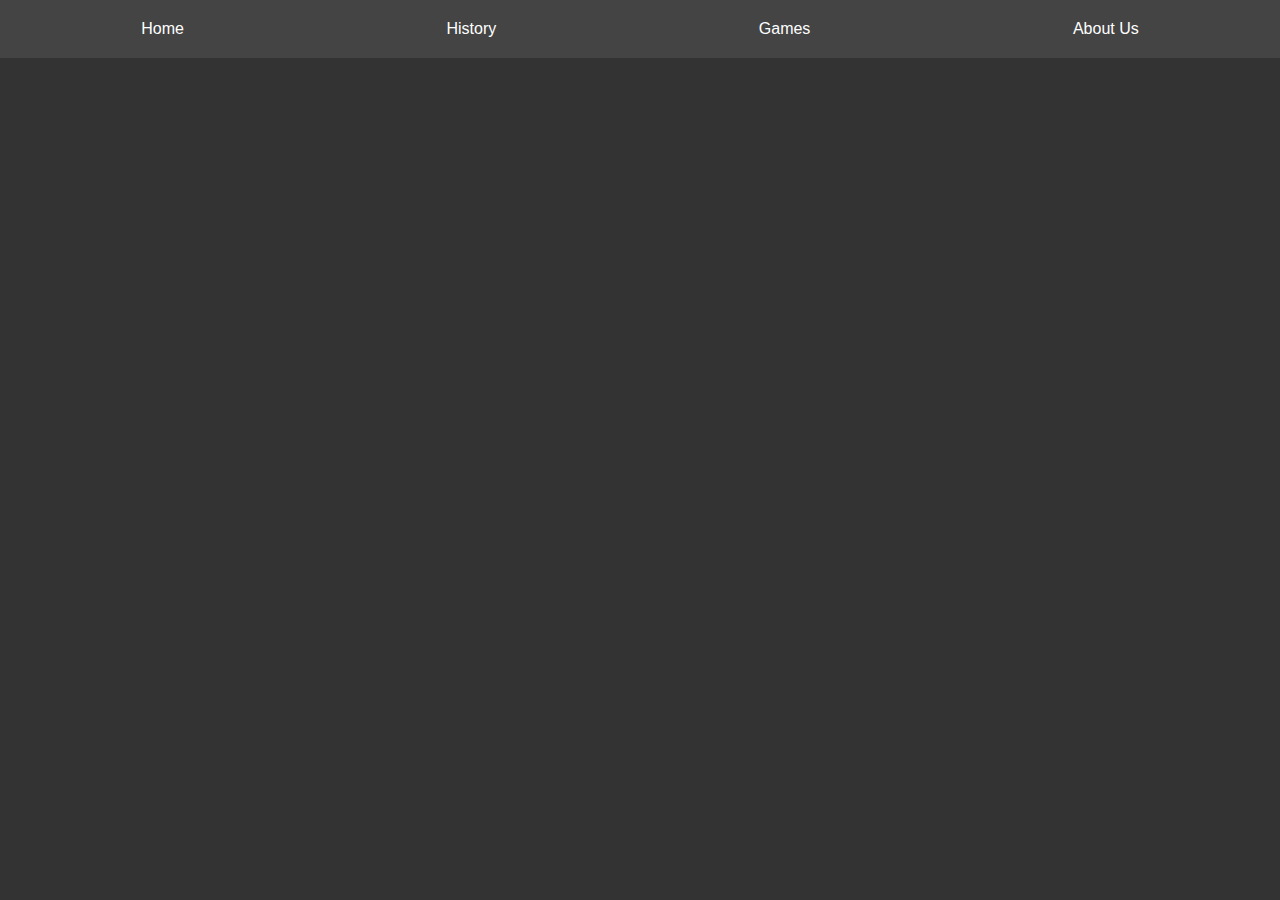
==== about.html @ a255ad21 "edited minor code" ====
<!DOCTYPE html>
<html lang="en">
<head>
    <meta charset="UTF-8">
    <meta name="viewport" content="width=device-width, initial-scale=1.0">
    <title>Game O' Pedia</title>
    <link rel="stylesheet" href="style.css">
</head>
<body>
    <div class="navbar">
        <div class="nav-item" id="home"><a href="index.html">Home</a></div>
        <div class="nav-item" id="history"><a href="history.html">History</a></div>
        <div class="nav-item" id="games">
            <a href="#">Games</a>
            <div class="dropdown">
                <a href="#">Ping Pong</a>
                <a href="#">Platformer</a>
            </div>
        </div>
        <div class="nav-item" id="about"><a href="about.html">About Us</a></div>
    </div> 
    
</body>
</html>
---- style.css ----
body {
    margin: 0;
    font-family: Arial, sans-serif;
    background-color: #333;
    color: #fff;
}

.navbar {
    display: flex;
    background-color: #444;
    padding: 10px;
    justify-content: space-around;
}

.nav-item {
    position: relative;
}

.nav-item a {
    text-decoration: none;
    color: #fff;
    padding: 10px 20px;
    display: block;
    border-radius: 15px;
    transition: background-color 0.3s, color 0.3s;
}

.nav-item a:hover {
    background-color: #555;
    color: #ddd;
}

.dropdown {
    display: none;
    position: absolute;
    top: 100%;
    left: 0;
    background-color: #444;
    min-width: 160px;
    z-index: 1;
    border-radius: 10px;
    transition: background-color 0.3s;
}

.dropdown a {
    padding: 10px 20px;
    display: block;
    color: #fff;
    text-decoration: none;
    border-radius: 10px;
    transition: background-color 0.3s, color 0.3s;
}

.dropdown a:hover {
    background-color: #555;
    color: #ddd;
}

#games:hover .dropdown {
    display: block;
}
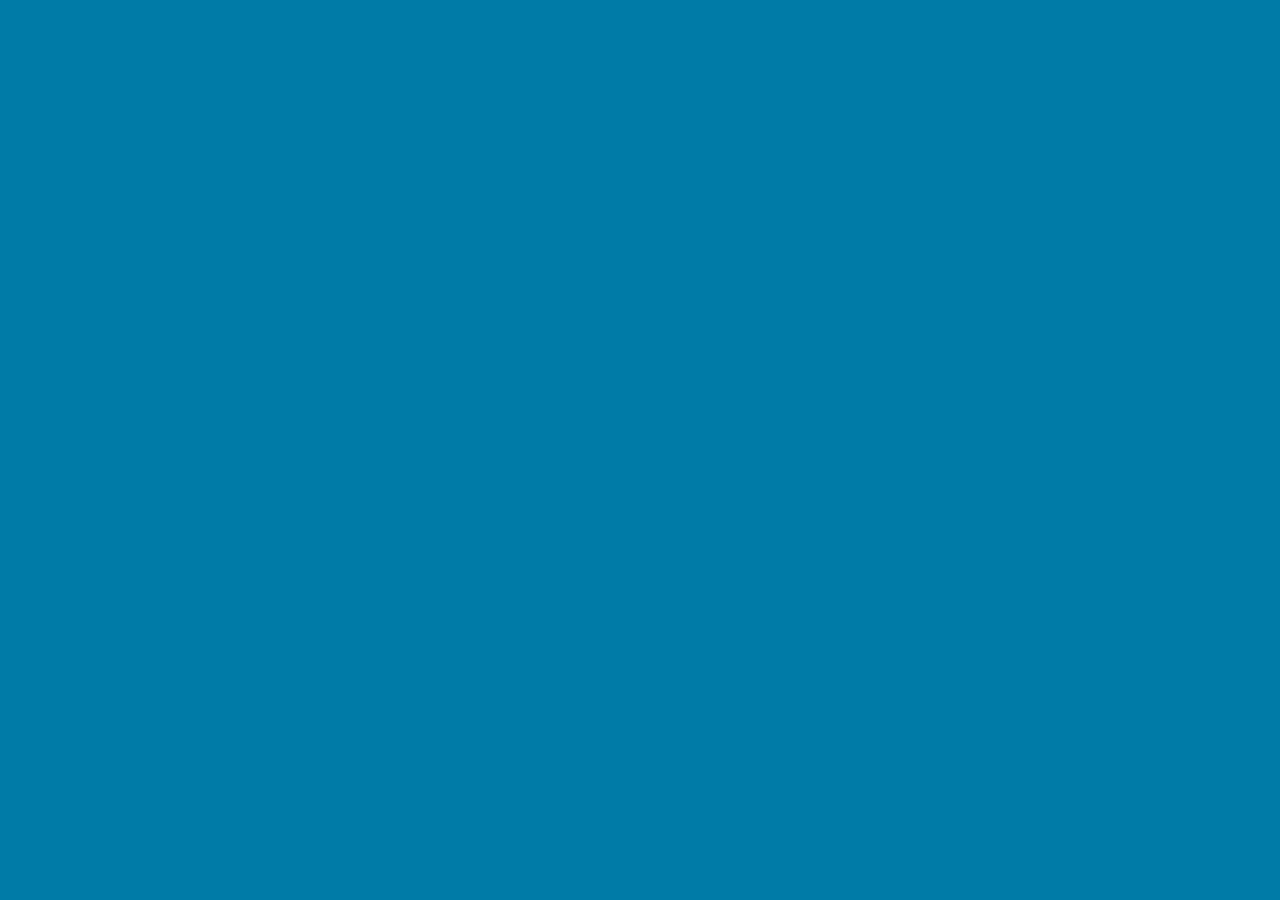
==== commit a5ac16d5: "Added snake game" ====
--- a/about.html
+++ b/about.html
@@ -4,21 +4,11 @@
     <meta charset="UTF-8">
     <meta name="viewport" content="width=device-width, initial-scale=1.0">
     <title>Game O' Pedia</title>
-    <link rel="stylesheet" href="style.css">
+    <link rel="stylesheet" href="styles/style.css">
 </head>
 <body>
-    <div class="navbar">
-        <div class="nav-item" id="home"><a href="index.html">Home</a></div>
-        <div class="nav-item" id="history"><a href="history.html">History</a></div>
-        <div class="nav-item" id="games">
-            <a href="#">Games</a>
-            <div class="dropdown">
-                <a href="#">Ping Pong</a>
-                <a href="#">Platformer</a>
-            </div>
-        </div>
-        <div class="nav-item" id="about"><a href="about.html">About Us</a></div>
-    </div> 
+    
+
     
 </body>
 </html>--- a/styles/style.css
+++ b/styles/style.css
@@ -0,0 +1,72 @@
+body {
+    margin: 0;
+    font-family: Arial, sans-serif;
+    background-color: #007BA7;
+    color: #fff;
+}
+
+header {
+    text-align: center;
+    padding: 20px;
+}
+
+.logo {
+    max-width: 150px;
+    height: auto;
+}
+
+.slider-container {
+    position: relative;
+    width: 70%; 
+    max-width: 800px; 
+    margin: auto;
+    display: flex;
+    align-items: center;
+    justify-content: center;
+    padding-top: 90px; 
+}
+
+
+.slider {
+    overflow: hidden;
+    border: 2px solid #ddd;
+    border-radius: 15px;
+    position: relative;
+}
+
+.slides {
+    display: flex;
+    transition: transform 0.5s ease-in-out;
+}
+
+.slides img {
+    width: 100%;
+    height: auto;
+    display: block;
+    border-radius: 15px;
+    object-fit: contain;
+}
+
+#toTop {
+    position: fixed;
+    bottom: 0;
+    right: 0;
+    background-color: transparent;
+    border: none;
+    outline: none;
+    cursor: pointer;
+    z-index: 9999;
+    display: none;
+}
+
+.black-screen {
+    position: fixed;
+    top: 0;
+    left: 0;
+    width: 100%;
+    height: 100%;
+    background-color: rgba(0, 0, 0, 1);
+    z-index: 9999;
+    opacity: 0;
+    transition: opacity 0.3s;
+}
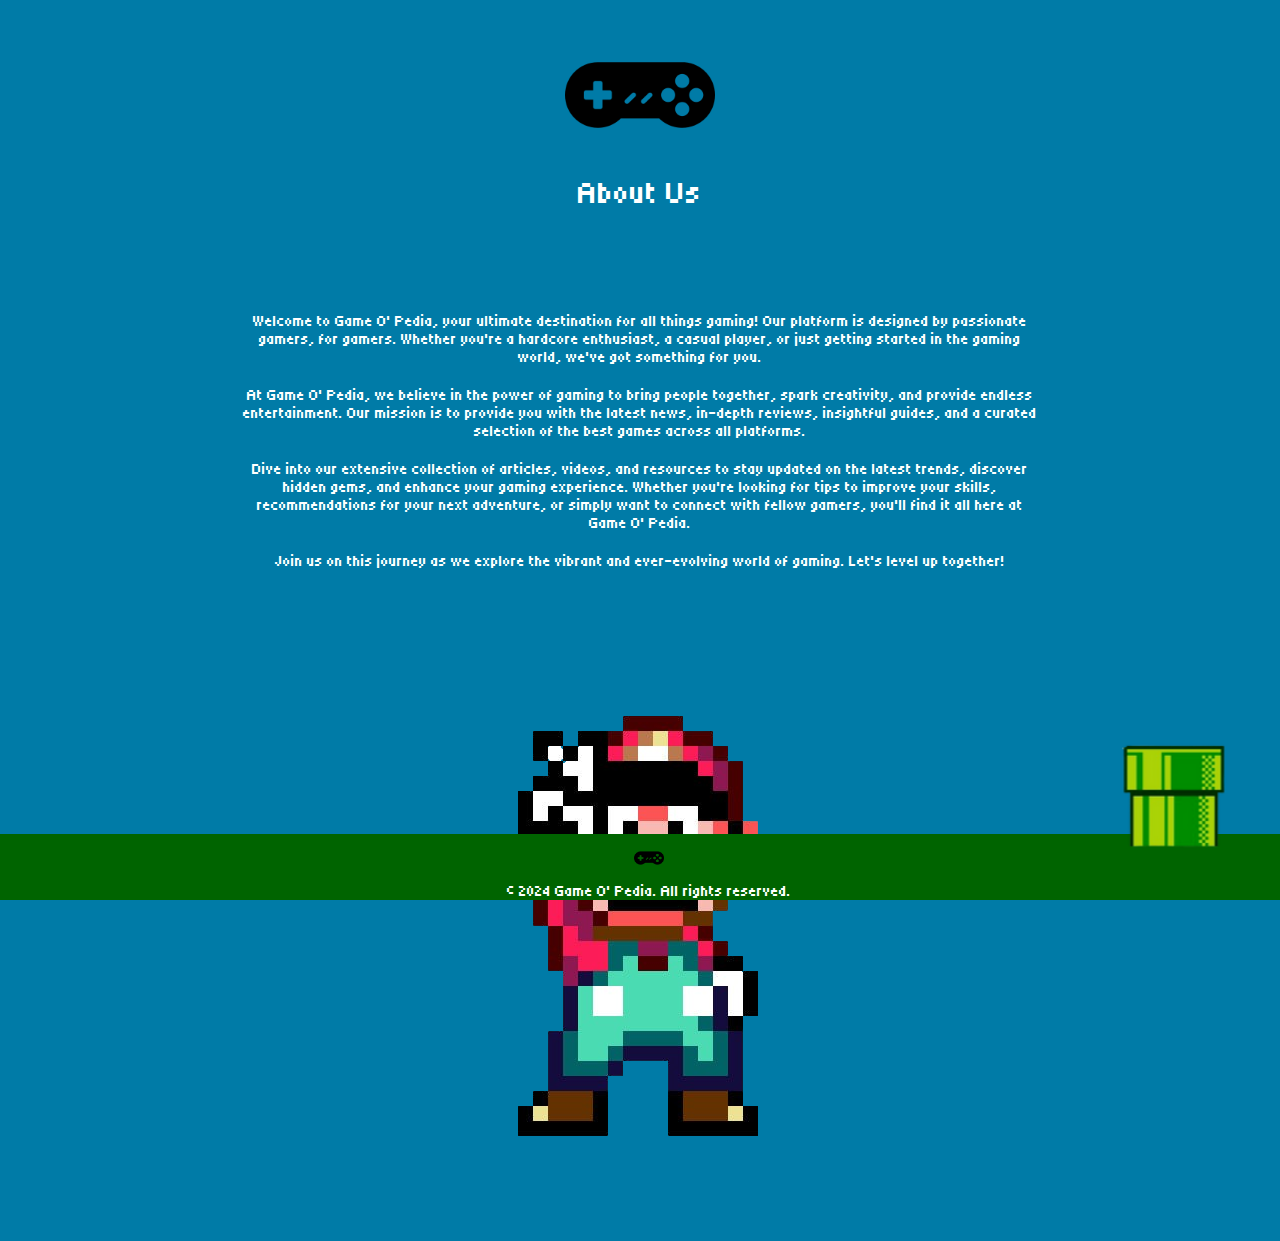
==== commit fa9c5df6: "Finished about us and added necessary styles" ====
--- a/about.html
+++ b/about.html
@@ -5,10 +5,50 @@
     <meta name="viewport" content="width=device-width, initial-scale=1.0">
     <title>Game O' Pedia</title>
     <link rel="stylesheet" href="styles/style.css">
+    <link rel="preconnect" href="https://fonts.googleapis.com">
+    <link rel="preconnect" href="https://fonts.gstatic.com" crossorigin>
+    <link href="https://fonts.googleapis.com/css2?family=Tiny5&display=swap" rel="stylesheet">
 </head>
 <body>
     
+    <header>
+        <img src="img/logo.png" alt="Game O' Pedia Logo" class="logo">
+        <div class="title">About Us</div>
+    </header>
 
+    <div class="about-section">
+        <p>
+            Welcome to Game O' Pedia, your ultimate destination for all things gaming! Our platform is designed by passionate gamers, for gamers.
+            Whether you're a hardcore enthusiast, a casual player, or just getting started in the gaming world, we've got something for you.
+        </p>
+        <p>
+            At Game O' Pedia, we believe in the power of gaming to bring people together, spark creativity, and provide endless entertainment. 
+            Our mission is to provide you with the latest news, in-depth reviews, insightful guides, and a curated selection of the best games across all platforms.
+        </p>
+        <p>
+            Dive into our extensive collection of articles, videos, and resources to stay updated on the latest trends, discover hidden gems, 
+            and enhance your gaming experience. Whether you're looking for tips to improve your skills, recommendations for your next adventure, 
+            or simply want to connect with fellow gamers, you'll find it all here at Game O' Pedia.
+        </p>
+        <p>
+            Join us on this journey as we explore the vibrant and ever-evolving world of gaming. Let's level up together!
+        </p>
+    </div>
+    <div class="bottom-image-container">
+        <img src="img/marioPeace.png" alt="Bottom Image">
+    </div>
+    <footer>
+        <img src="img/logo.png" alt="Game O' Pedia Logo" class="footer-logo">
+        <p>&copy; 2024 Game O' Pedia. All rights reserved.</p>
+    </footer>
+    
+
+    <button id="toTop" onclick="scrollToTop()">
+        <img src="img/pipe.png" alt="To Top">
+    </button>
+
+    <script src="scripts/pipe.js"></script>
+    <script src="scripts/pixiSnake.js"></script>
     
 </body>
 </html>--- a/styles/style.css
+++ b/styles/style.css
@@ -1,18 +1,29 @@
 body {
     margin: 0;
-    font-family: Arial, sans-serif;
+    font-family: "Tiny5", sans-serif;
+    font-weight: 400;
+    font-style: normal;
     background-color: #007BA7;
     color: #fff;
+    padding-bottom: 80px; 
 }
 
 header {
     text-align: center;
     padding: 20px;
+    display: flex;
+    flex-direction: column;
+    align-items: center;
 }
 
 .logo {
     max-width: 150px;
     height: auto;
+}
+
+.title {
+    font-size: 2em; 
+    margin: 5px;
 }
 
 .slider-container {
@@ -23,9 +34,8 @@
     display: flex;
     align-items: center;
     justify-content: center;
-    padding-top: 90px; 
-}
-
+    padding-top: 30px; 
+}
 
 .slider {
     overflow: hidden;
@@ -47,16 +57,83 @@
     object-fit: contain;
 }
 
+.card-container {
+    display: flex;
+    flex-direction: column; 
+    align-items: center; 
+    gap: 40px; 
+    padding: 20px;
+}
+
+.card {
+    background-color: #005f73;
+    border-radius: 15px;
+    padding: 30px;
+    width: 800px; 
+    box-shadow: 0 4px 8px rgba(0, 0, 0, 0.2);
+    text-align: center;
+}
+
+.card h3 {
+    margin-top: 0;
+}
+
+.card p {
+    margin: 15px 0;
+}
+
+.card button {
+    font-family: "Tiny5", sans-serif;
+    font-weight: 400;
+    font-style: normal;
+    background-color: #0a9396;
+    color: white;
+    border: none;
+    border-radius: 10px;
+    padding: 10px 20px;
+    cursor: pointer;
+    transition: background-color 0.3s ease;
+}
+
+.card button:hover {
+    background-color: #94d2bd;
+}
+
 #toTop {
     position: fixed;
-    bottom: 0;
-    right: 0;
+    bottom: 20px;
+    right: 20px;
     background-color: transparent;
     border: none;
     outline: none;
     cursor: pointer;
     z-index: 9999;
-    display: none;
+    display: block;
+}
+
+#toTop img {
+    width: 160px;
+    height: 160px;
+}
+
+footer {
+    background-color: darkgreen;
+    text-align: center;
+    padding: 9px;
+    height: 48px;
+    position: fixed;
+    bottom: 0;
+    width: 100%;
+}
+
+.footer-logo {
+    max-width: 30px;
+    height: auto;
+}
+
+footer p {
+    margin: 5px 0 0;
+    color: #fff;
 }
 
 .black-screen {
@@ -70,3 +147,87 @@
     opacity: 0;
     transition: opacity 0.3s;
 }
+
+.learn-card {
+    background-color: #005f73;
+    border-radius: 15px;
+    padding: 30px;
+    width: 60%;
+    box-shadow: 0 4px 8px rgba(0, 0, 0, 0.2);
+    text-align: center;
+    margin-bottom: 20px;
+    opacity: 0; 
+    transform: translateY(20px); 
+    transition: opacity 0.5s ease, transform 0.5s ease; 
+}
+
+.learn-container {
+    display: flex;
+    flex-direction: column;
+    align-items: center;
+    gap: 40px;
+    padding: 20px;
+}
+
+.learn-card:first-child {
+    transition-delay: 0.2s; 
+}
+
+.learn-card:nth-child(2) {
+    transition-delay: 0.3s; 
+}
+
+.learn-card:nth-child(3) {
+    transition-delay: 0.43; 
+}
+.learn-card:hover {
+    transform: translateY(-10px);
+    box-shadow: 0 8px 16px rgba(0, 0, 0, 0.3);
+}
+
+.learn-card h3 {
+    margin-top: 0;
+}
+
+.video-container {
+    margin: 15px 0;
+}
+
+.video-container video {
+    width: 100%;
+    height: auto;
+    border-radius: 10px;
+}
+
+.learn-card p {
+    margin: 15px 0;
+}
+
+.learn-card {
+    opacity: 0;
+    transform: translateY(20px);
+    transition: opacity 0.6s ease, transform 0.6s ease;
+}
+
+.learn-card.fade-in {
+    opacity: 1;
+    transform: translateY(0);
+}
+.about-section {
+    max-width: 800px;
+    margin: 0 auto;
+    padding: 60px;
+    text-align: center;
+}
+
+.about-section p {
+    margin-bottom: 20px;
+}
+.bottom-image-container {
+    text-align: center;
+    margin-top: 40px; 
+}
+
+.bottom-image-container img {
+    max-width: 100%;
+}